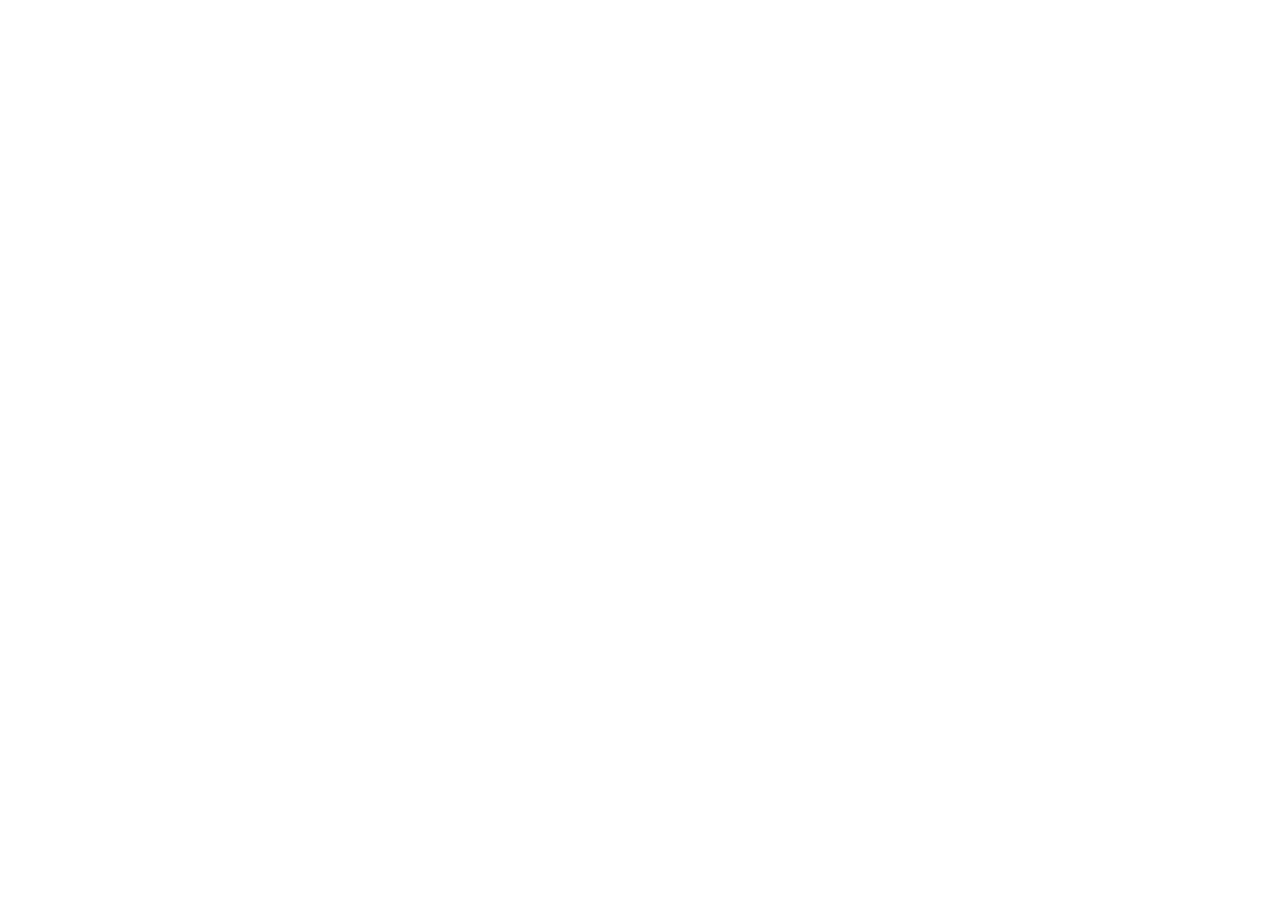
==== produtos.html @ 0b8bd30a "Inserção page produtos" ====
<!DOCTYPE html>
<html lang="pt-br">
<head>
    <meta charset="UTF-8">
    <meta name="viewport" content="width=device-width, initial-scale=1.0">
    <title>Originne--Produtos</title>
</head>
<body>
    
</body>
</html>
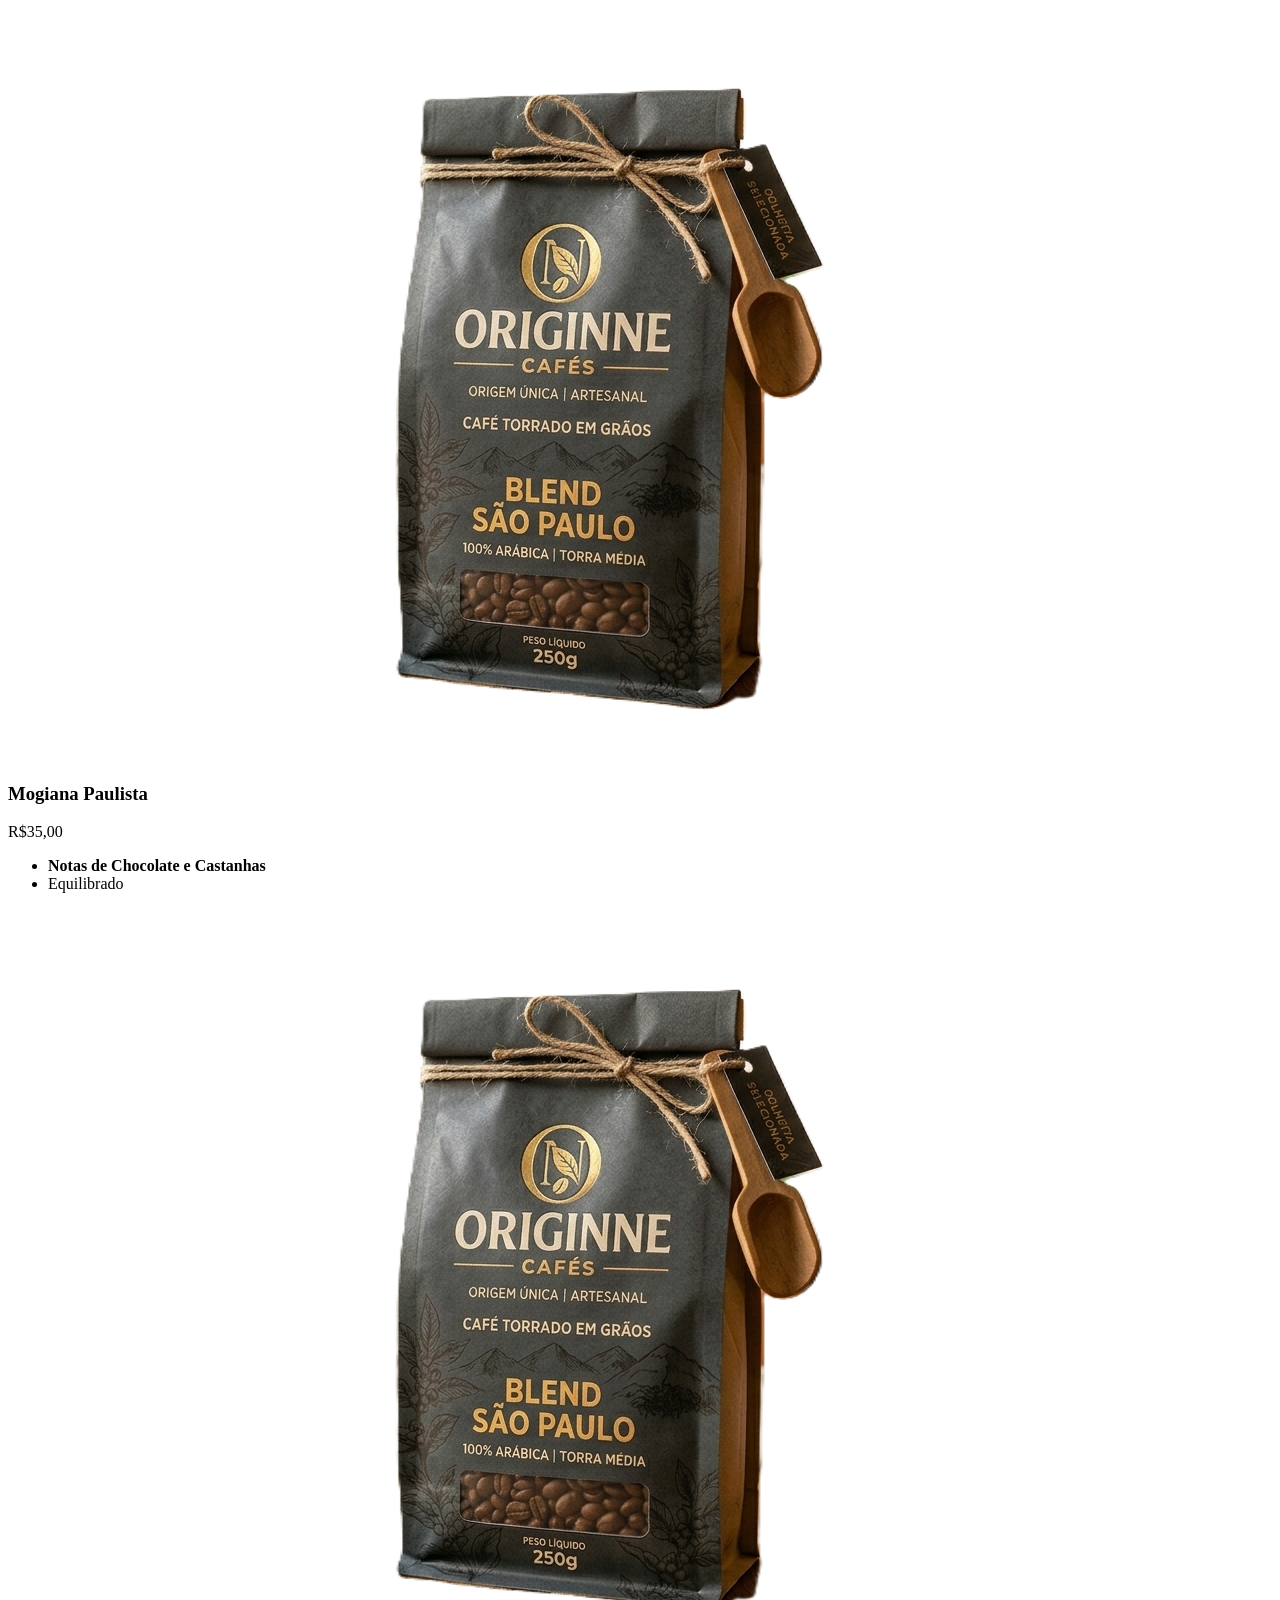
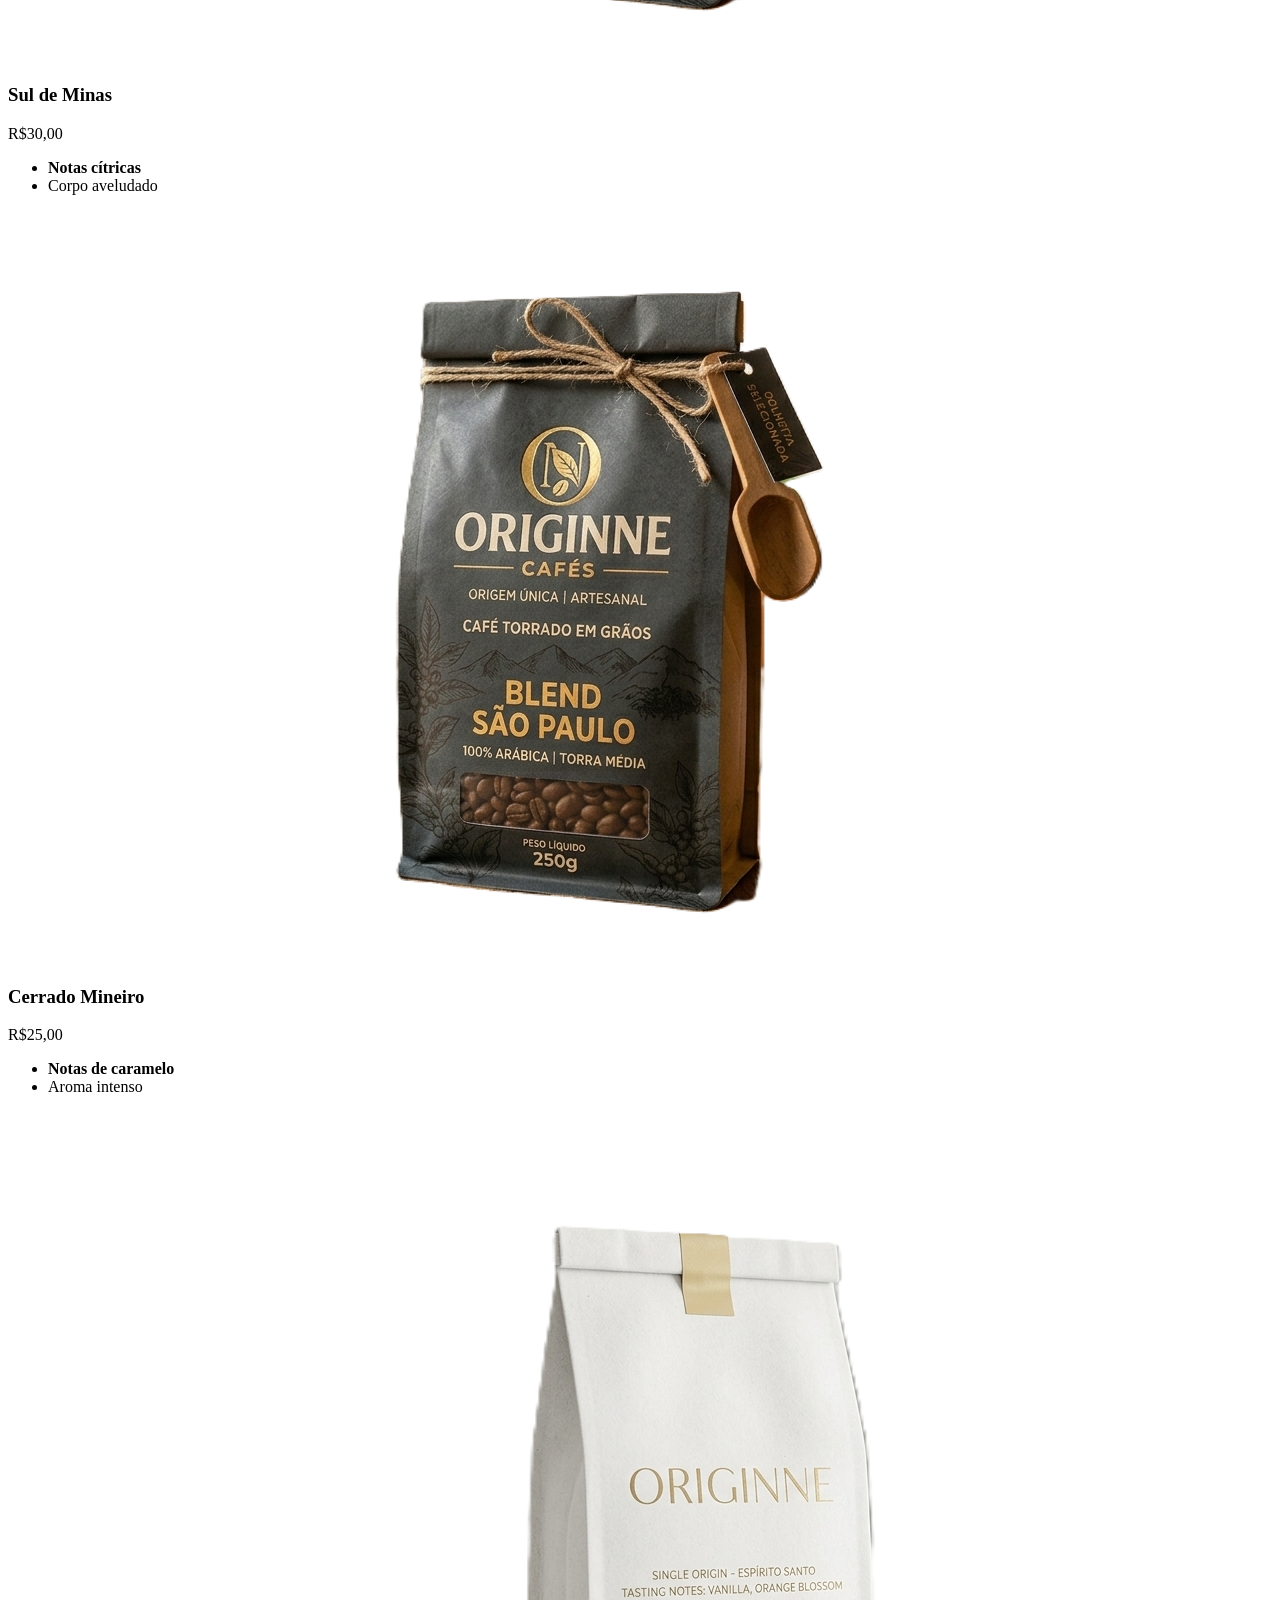
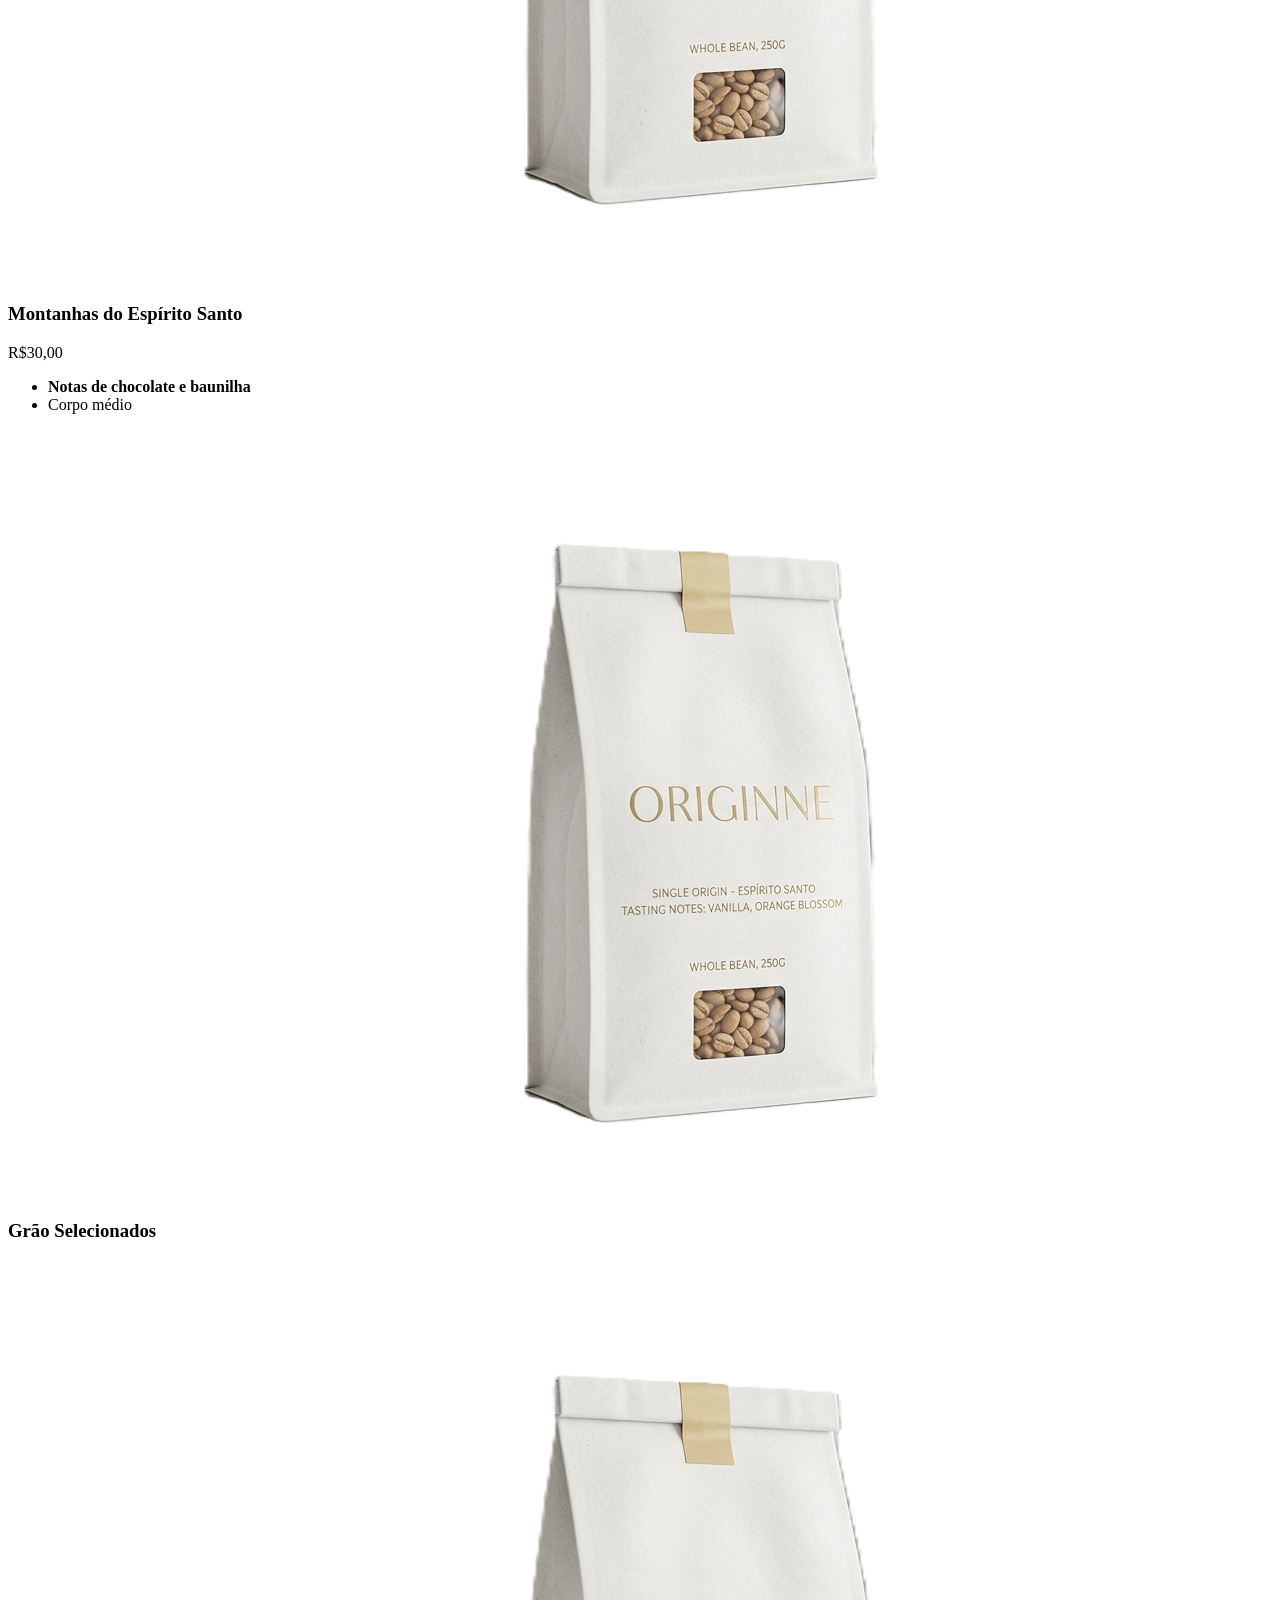
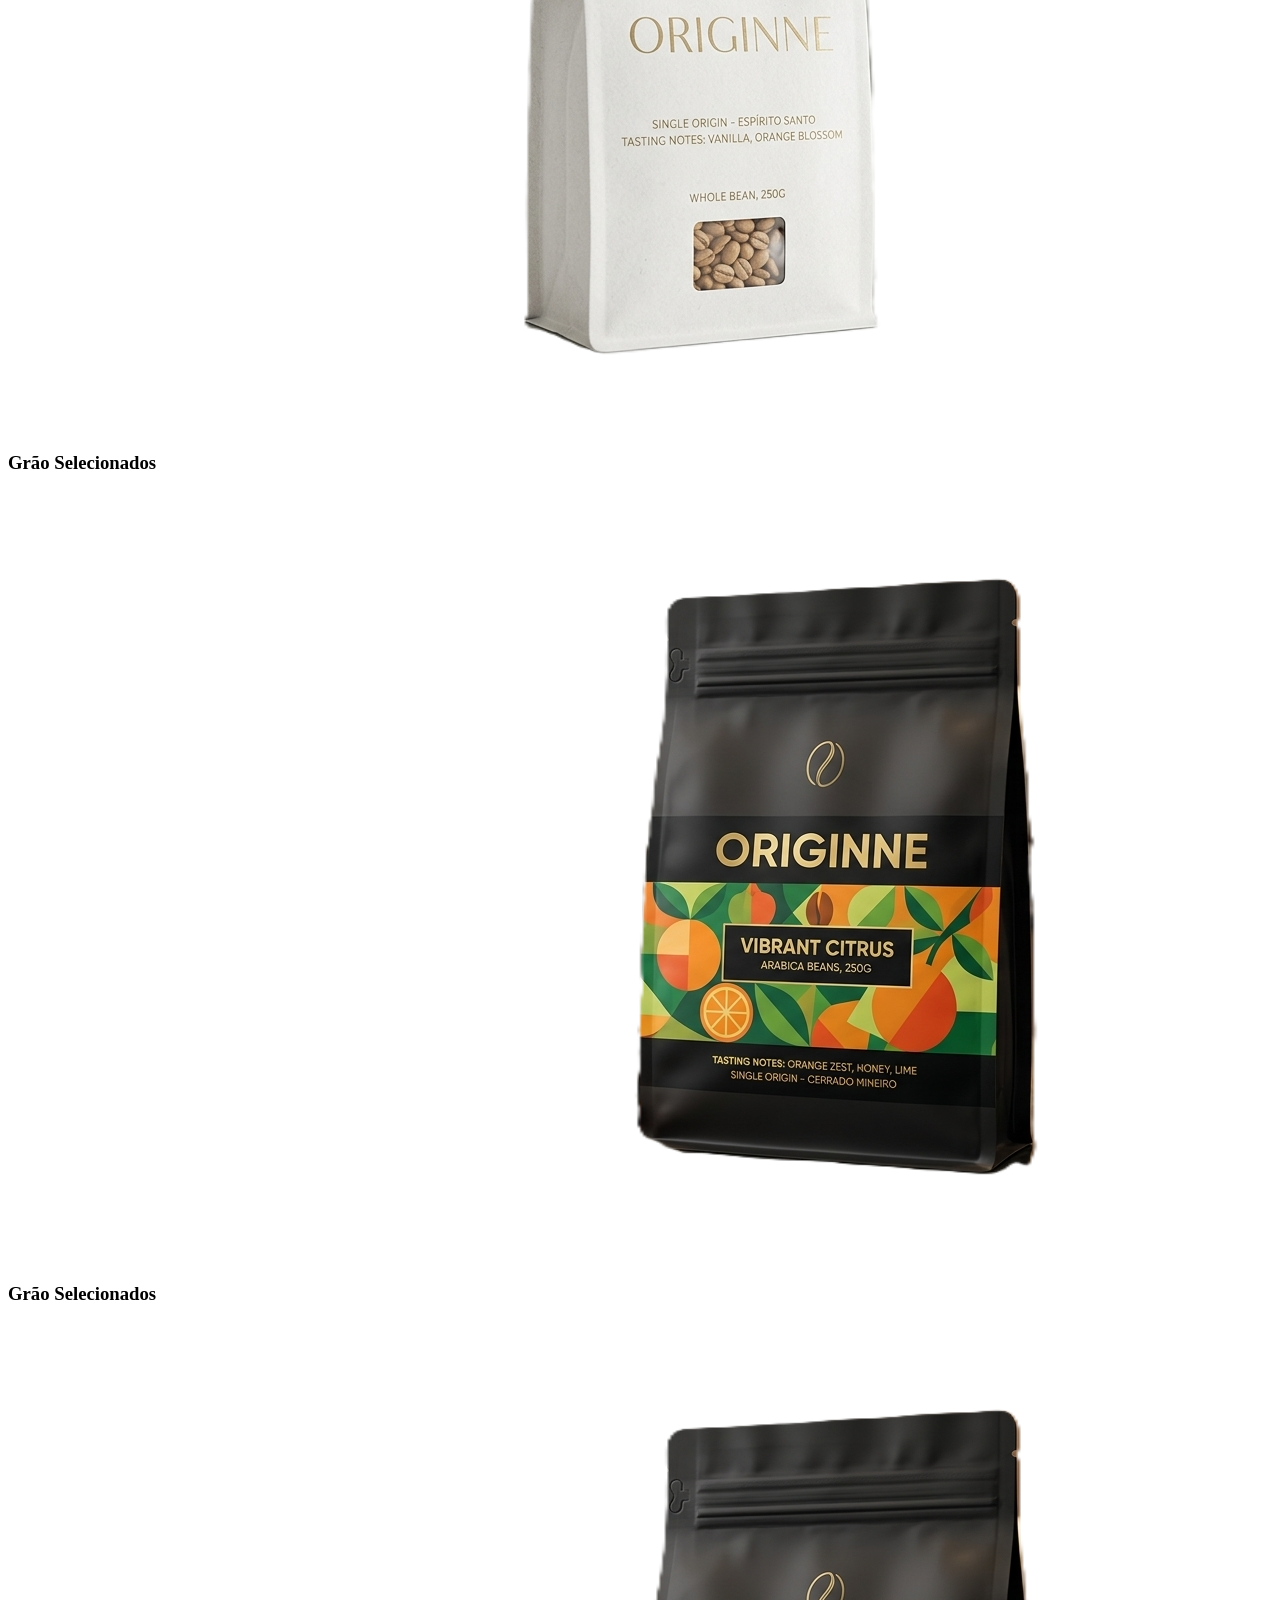
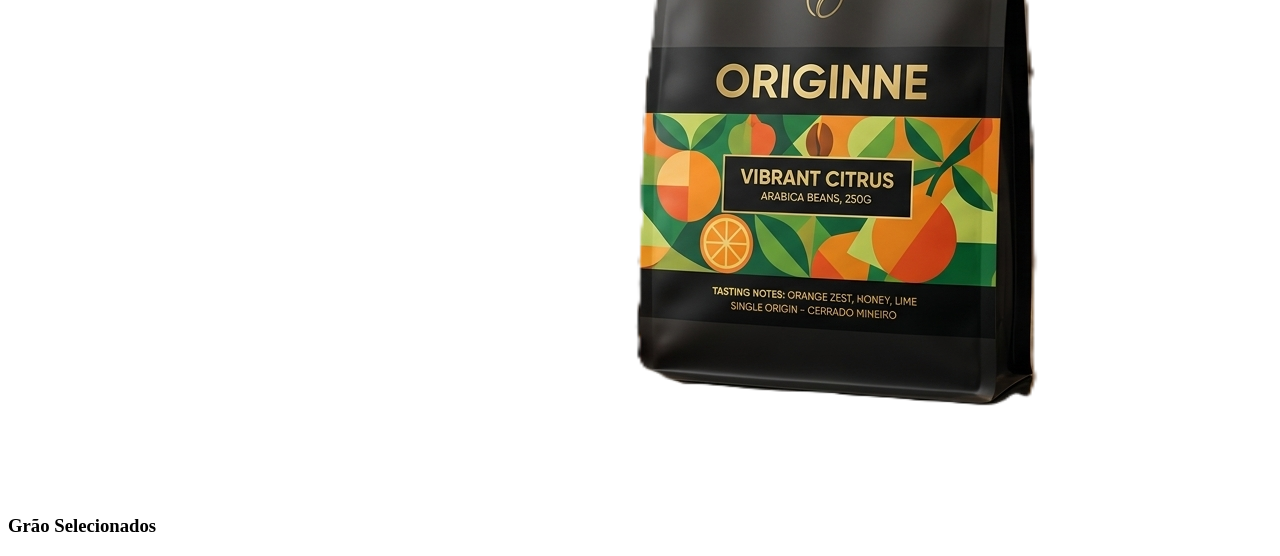
==== commit 3adfb7c9: "Produtos" ====
--- a/produtos.html
+++ b/produtos.html
@@ -6,6 +6,59 @@
     <title>Originne--Produtos</title>
 </head>
 <body>
-    
+        <section id = "produtos">
+        <article class = "catag-item">
+            <div class = "icone"><img src="img/Produto.png" alt="Grão de café"></div>
+            <h3>Mogiana Paulista</h3>
+            <div> R$35,00</div>
+            <ul>
+                <li><strong>Notas de Chocolate e Castanhas</strong></li>
+                <li>Equilibrado</li>
+            </ul>
+        </article>
+        <article class = "catag-item">
+            <div class = "icone"><img src="img/Produto.png" alt = "fogo"></div> 
+            <h3>Sul de Minas</h3>
+            <div>R$30,00</div>
+            <ul>
+                <li><strong>Notas cítricas</strong></li>
+                <li>Corpo aveludado</li>
+            </ul>
+        </article>
+        <article class = "catag-item">
+            <div class = "icone"><img src="img/Produto.png" alt = "Planeta Terra"></div>
+             <h3>Cerrado Mineiro</h3>
+             <div>R$25,00</div>
+             <ul>
+                <li><strong>Notas de caramelo</strong></li>
+                <li>Aroma intenso</li>
+             </ul>
+        </article>
+         <article class = "catag-item">
+            <div class = "icone"><img src="img/Produto2.png" alt="Grão de café"></div>
+            <h3>Montanhas do Espírito Santo</h3>
+            <div>R$30,00</div>
+            <ul>
+                <li><strong>Notas de chocolate e baunilha</strong></li>
+                <li>Corpo médio</li>
+            </ul>
+        </article>
+         <article class = "catag-item">
+            <div class = "icone"><img src="img/Produto2.png" alt="Grão de café"></div>
+            <h3>Grão Selecionados</h3>
+        </article>
+         <article class = "catag-item">
+            <div class = "icone"><img src="img/Produto2.png" alt="Grão de café"></div>
+            <h3>Grão Selecionados</h3>
+        </article>
+         <article class = "catag-item">
+            <div class = "icone"><img src="img/Produto3.png" alt="Grão de café"></div>
+            <h3>Grão Selecionados</h3>
+        </article>
+         <article class = "catag-item">
+            <div class = "icone"><img src="img/Produto3.png" alt="Grão de café"></div>
+            <h3>Grão Selecionados</h3>
+        </article>
+    </section>
 </body>
 </html>
